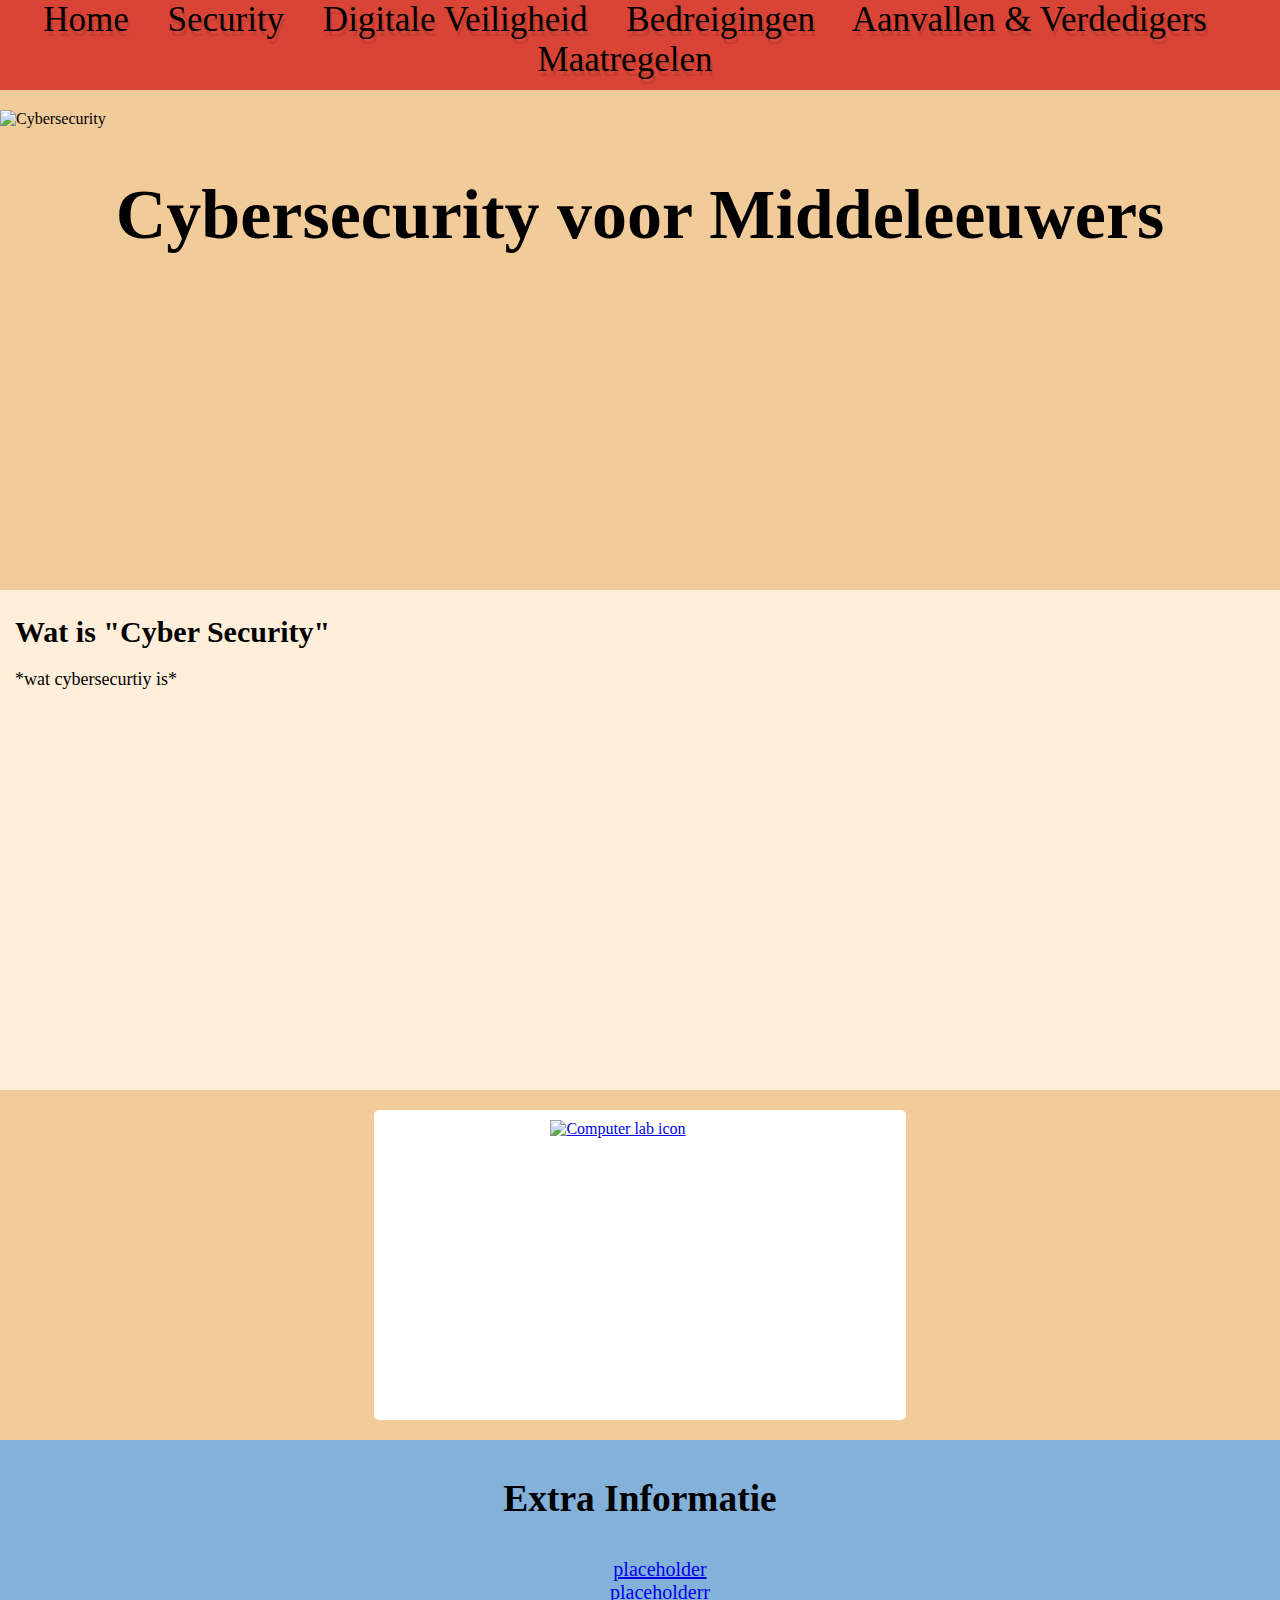
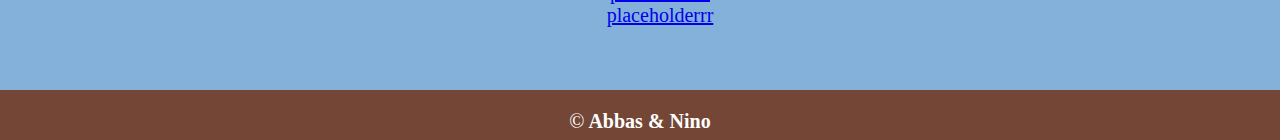
==== index.html @ e82c3c8b "final?" ====
<!DOCTYPE html>
<html lang="nl">

<head>
  <meta charset="utf-8">
  <meta name="viewport" content="width=device-width">
  <title>Mijn Website</title>
  <link href="style.css" rel="stylesheet" type="text/css" />
</head>
<body>
  <div class="grid-container">
  <header class = "header">
<div class = "links" style="--items: 6;">
  <a class = "link1" href="index.html">Home</a>
  <a class = "link2" href="security.html">Security</a>
  <a class = "link3" href="digitaleveiligheid.html">Digitale Veiligheid</a>
  <a class = "link4" href="bedreigingen.html">Bedreigingen</a>
  <a class = "link5" href="aanvallenenverdedigers.html">Aanvallen & Verdedigers</a>
  <a class = "link6" href="maatregelen.html">Maatregelen</a>
</div>
  </header>
	  <div class = "afbeelding">
		  <img src ="https://pecb.com/article_docs/images/C9F2E90B86C762E5CFF56618FDE0CC12.png" alt="Cybersecurity">
      <h1 style="text-align: center; font-size: 70px;">Cybersecurity voor Middeleeuwers</h1>
	  </div>
<main class = "main">
<h1 style="font-size: 30px;">Wat is "Cyber Security"</h1>
    <p class = "text">
*wat cybersecurtiy is*
    </p>
  </main>

<div class = "foto"><a href="security.html"><img src ="https://techservices.illinois.edu/wp-content/uploads/2021/08/computer-lab-icon-2-1024x1024.jpg" class= "center" alt="Computer lab icon"></a></div>
<nav class = "nav">
<!-- Foto met link dat je stuurt naar security  -->
  
    <div class = "overons"><h3>Extra Informatie</h3></div>
    <ul>
    <!-- Allemaal vervangbaar als niet nodig is of niet moet  -->
     
      <li><a href="#">placeholder</a></li>
      <li><a href="#">placeholderr</a></li>
      <li><a href="#">placeholderrr</a></li>
    </ul>
</nav>
  <footer class="footer">
    <p>&copy;<b> Abbas & Nino</b></p>
  </footer>
</div>
</body>
</html>
---- style.css ----
/************************* DEBUG SETTINGS *************************/

/* Settings to help find errors in your css
   uncomment to enable */

/* Add dotted line around all boxes.
   This makes size of boxes visible.
   Warning 1: this settings may change your layout.
   Warning 2: keep the * as selector for all tags when uncommenting. */
/*  * {border: 1px dotted black;}   */
  
/* Add semi-transparant dark background to all boxes
   The more boxes are on top of eachother the darker tghe background color
   Warning: keep the * as selector for all tags when uncommenting. */
/*  * {background-color: rgba(0,0,0,5%);}  */

/************************* YOUR SETTINGS *************************/

/* add your css here, feel free to use comments and order them logically for better readability */
body {
   font-family: 'Times New Roman';
   background-color: #F2CB9B;
   overflow-x: hidden;
   margin: 0;
   padding: 0;
}

.grid-container {
   display: grid;
   grid-template-areas: 
   'header' 
   'afbeelding'
   'main'
   'fotolink'
   'nav'
   'footer';
   grid-template-columns: auto;
   grid-template-rows: 90px 500px 500px 350px 250px 50px;
}      
.header {
   grid-area: header;
   position: sticky;
   top: 0;
   z-index: 100;
   background-color: #d94436;
   color: rgb(0, 0, 0);
   text-align: center;
   font-size: 35px;
   
}
.afbeelding {
   grid-area: afbeelding;
   margin: 20px 0px;
}
.main {
   grid-area: main;
   background-color:  #ffeed9;
   color: rgb(0, 0, 0);
   text-align: left;
   font-size: 25px;
   padding: 5px 0px 0px 15px;
}
.nav {
   grid-area: nav;
   background-color: #84b1d9;
   color: rgb(0, 0, 0);
   text-align: center;
   font-size: 20px;
}
.overons {
   font-size: 32px;
}
.footer {
   grid-area: footer;
   background-color: #734636;
   color: rgb(255, 255, 255);
   text-align: center;
   font-size: 20px;
}
.center {
  display: block;
  margin-left: auto;
  margin-right: auto;
  width: 35%;
}

.foto {
   background-color: #ffffff;
   margin: 20px;
   padding: 10px;
   border: 1px #dddddd;
   width: 40%;
   display: block;
   border-radius: 5px;
   margin-left: auto;
   margin-right: auto;
   transition: transform 0.3s ease, box-shadow 0.3s ease;
}
.foto:hover {
   transform: translateY(-5px);
   box-shadow: 0 5px 10px rgba(0, 0, 0, 0.2);
}

.text {
   font-size: 18px;
}
/* verwijdert bullet points */
nav ul { list-style-type: none; }

/* DE LINKS IN DE HEADER */
.links {
   margin-top: auto;
   margin-bottom: auto;
   color: #000000;
}
.link1, .link2, .link3, .link4, .link5, .link6 {
   margin-right: 30px;
   color: #000000;
   transition: transform 0.3s ease, box-shadow 0.3s ease;
   text-decoration: none;
   text-shadow: #c33d30 2px 5px;
}

/* animaties voor de header */
.link1:hover, .link2:hover, .link3:hover, .link4:hover, .link5:hover, .link6:hover {
   transform: translateY(-5px);
   box-shadow: 0 5px 10px rgba(0, 0, 0, 0.2);
}
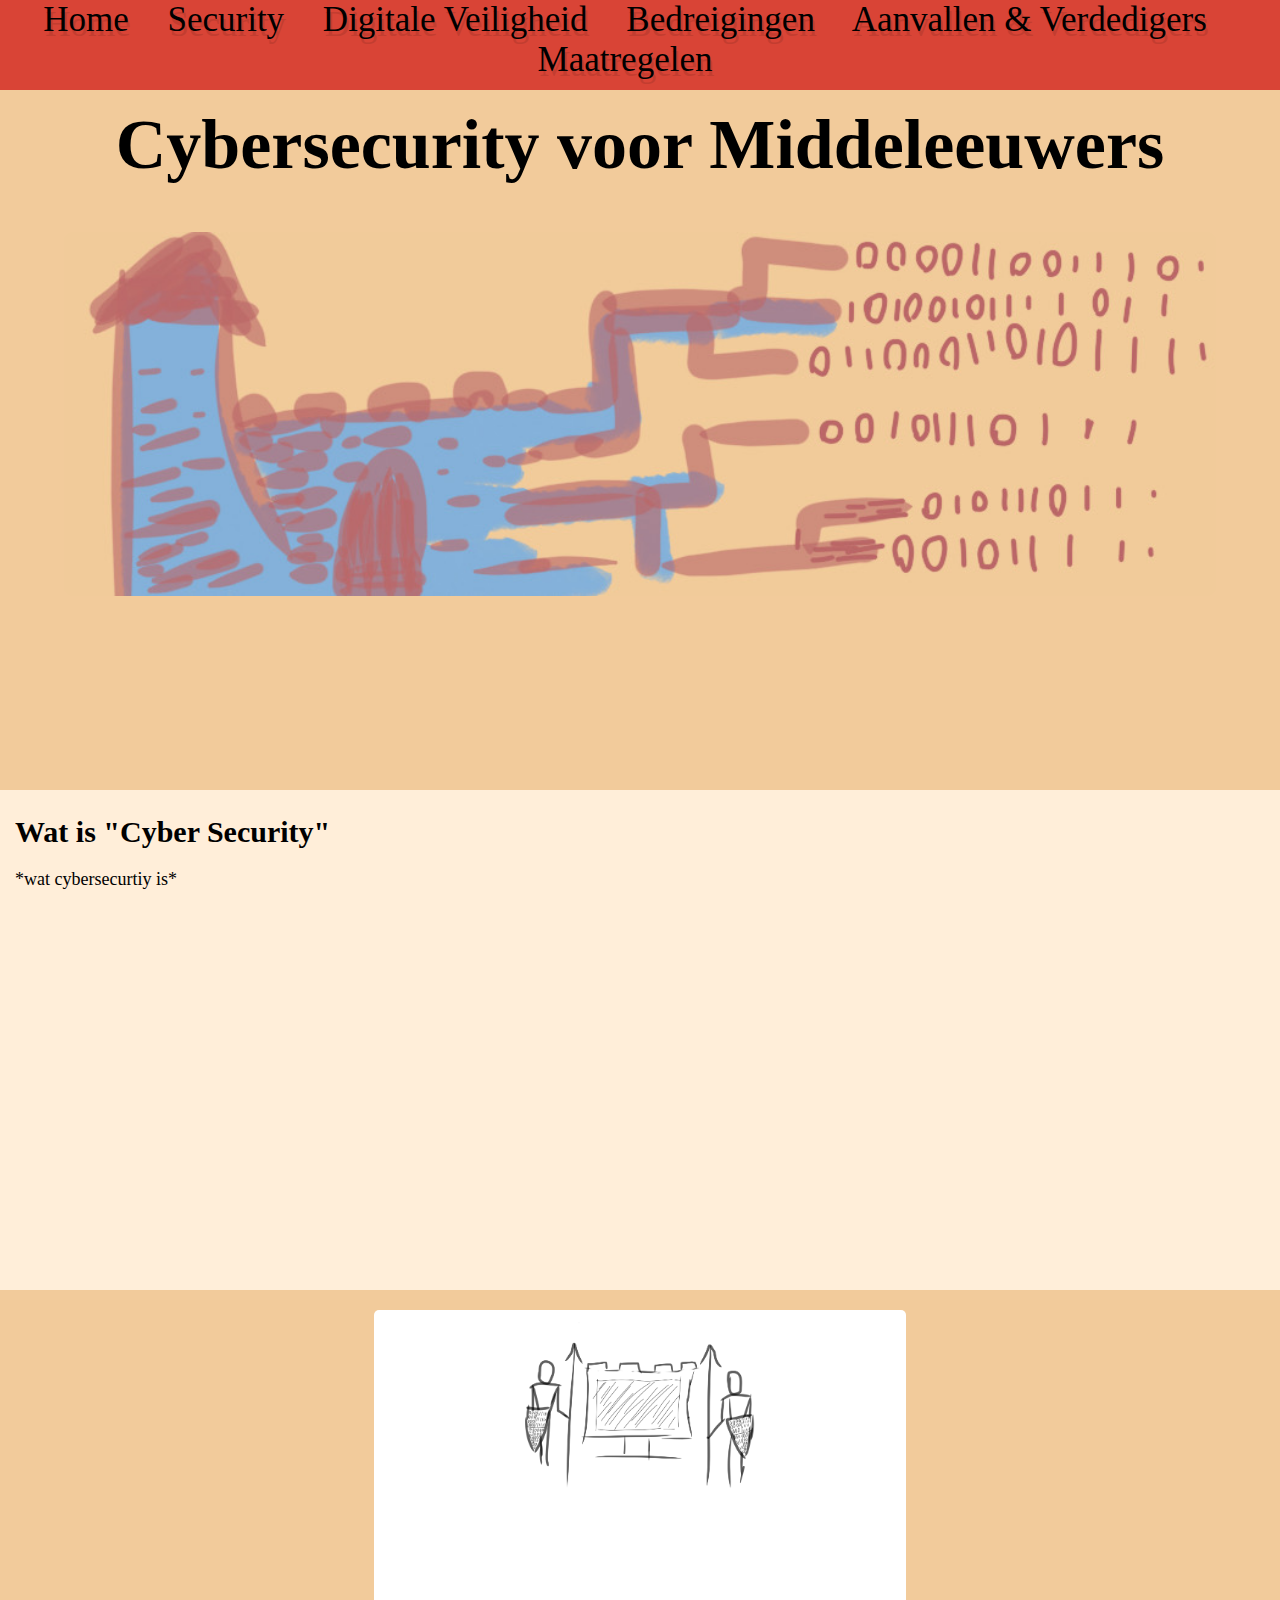
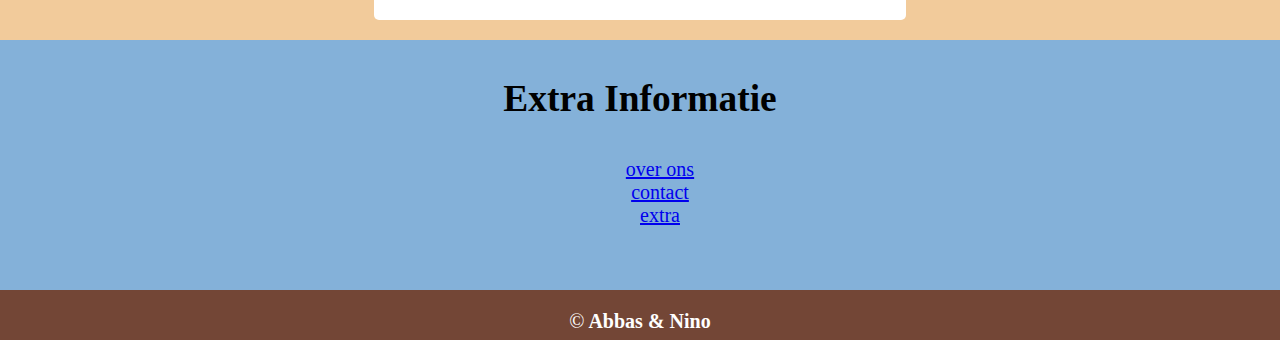
==== commit 84732689: "nfjfdjasdasd" ====
--- a/index.html
+++ b/index.html
@@ -19,9 +19,10 @@
   <a class = "link6" href="maatregelen.html">Maatregelen</a>
 </div>
   </header>
-	  <div class = "afbeelding">
-		  <img src ="https://pecb.com/article_docs/images/C9F2E90B86C762E5CFF56618FDE0CC12.png" alt="Cybersecurity">
-      <h1 style="text-align: center; font-size: 70px;">Cybersecurity voor Middeleeuwers</h1>
+ 
+	  <div>
+      <h1 style="text-align: center; font-size: 70px; margin-top: 15px;">Cybersecurity voor Middeleeuwers</h1>
+      <img src ="kasteelinformatica.jpg" alt="Cybersecurity"  class = "afbeelding">
 	  </div>
 <main class = "main">
 <h1 style="font-size: 30px;">Wat is "Cyber Security"</h1>
@@ -30,17 +31,16 @@
     </p>
   </main>
 
-<div class = "foto"><a href="security.html"><img src ="https://techservices.illinois.edu/wp-content/uploads/2021/08/computer-lab-icon-2-1024x1024.jpg" class= "center" alt="Computer lab icon"></a></div>
+<div class = "foto"><a href="security.html"><img src ="securityinformatica.png" class= "center" alt="Computer lab icon"></a></div>
 <nav class = "nav">
 <!-- Foto met link dat je stuurt naar security  -->
   
     <div class = "overons"><h3>Extra Informatie</h3></div>
     <ul>
-    <!-- Allemaal vervangbaar als niet nodig is of niet moet  -->
      
-      <li><a href="#">placeholder</a></li>
-      <li><a href="#">placeholderr</a></li>
-      <li><a href="#">placeholderrr</a></li>
+      <li><a href="#">over ons</a></li>
+      <li><a href="#">contact</a></li>
+      <li><a href="#">extra</a></li>
     </ul>
 </nav>
   <footer class="footer">
--- a/style.css
+++ b/style.css
@@ -35,7 +35,7 @@
    'nav'
    'footer';
    grid-template-columns: auto;
-   grid-template-rows: 90px 500px 500px 350px 250px 50px;
+   grid-template-rows: 90px 700px 500px 350px 250px 50px;
 }      
 .header {
    grid-area: header;
@@ -50,7 +50,12 @@
 }
 .afbeelding {
    grid-area: afbeelding;
-   margin: 20px 0px;
+   display: block;
+   margin-left: auto;
+   margin-right: auto;
+   width: 90%;
+   border-radius: 10px;
+
 }
 .main {
    grid-area: main;
@@ -81,7 +86,7 @@
   display: block;
   margin-left: auto;
   margin-right: auto;
-  width: 35%;
+  width: 45%;
 }
 
 .foto {
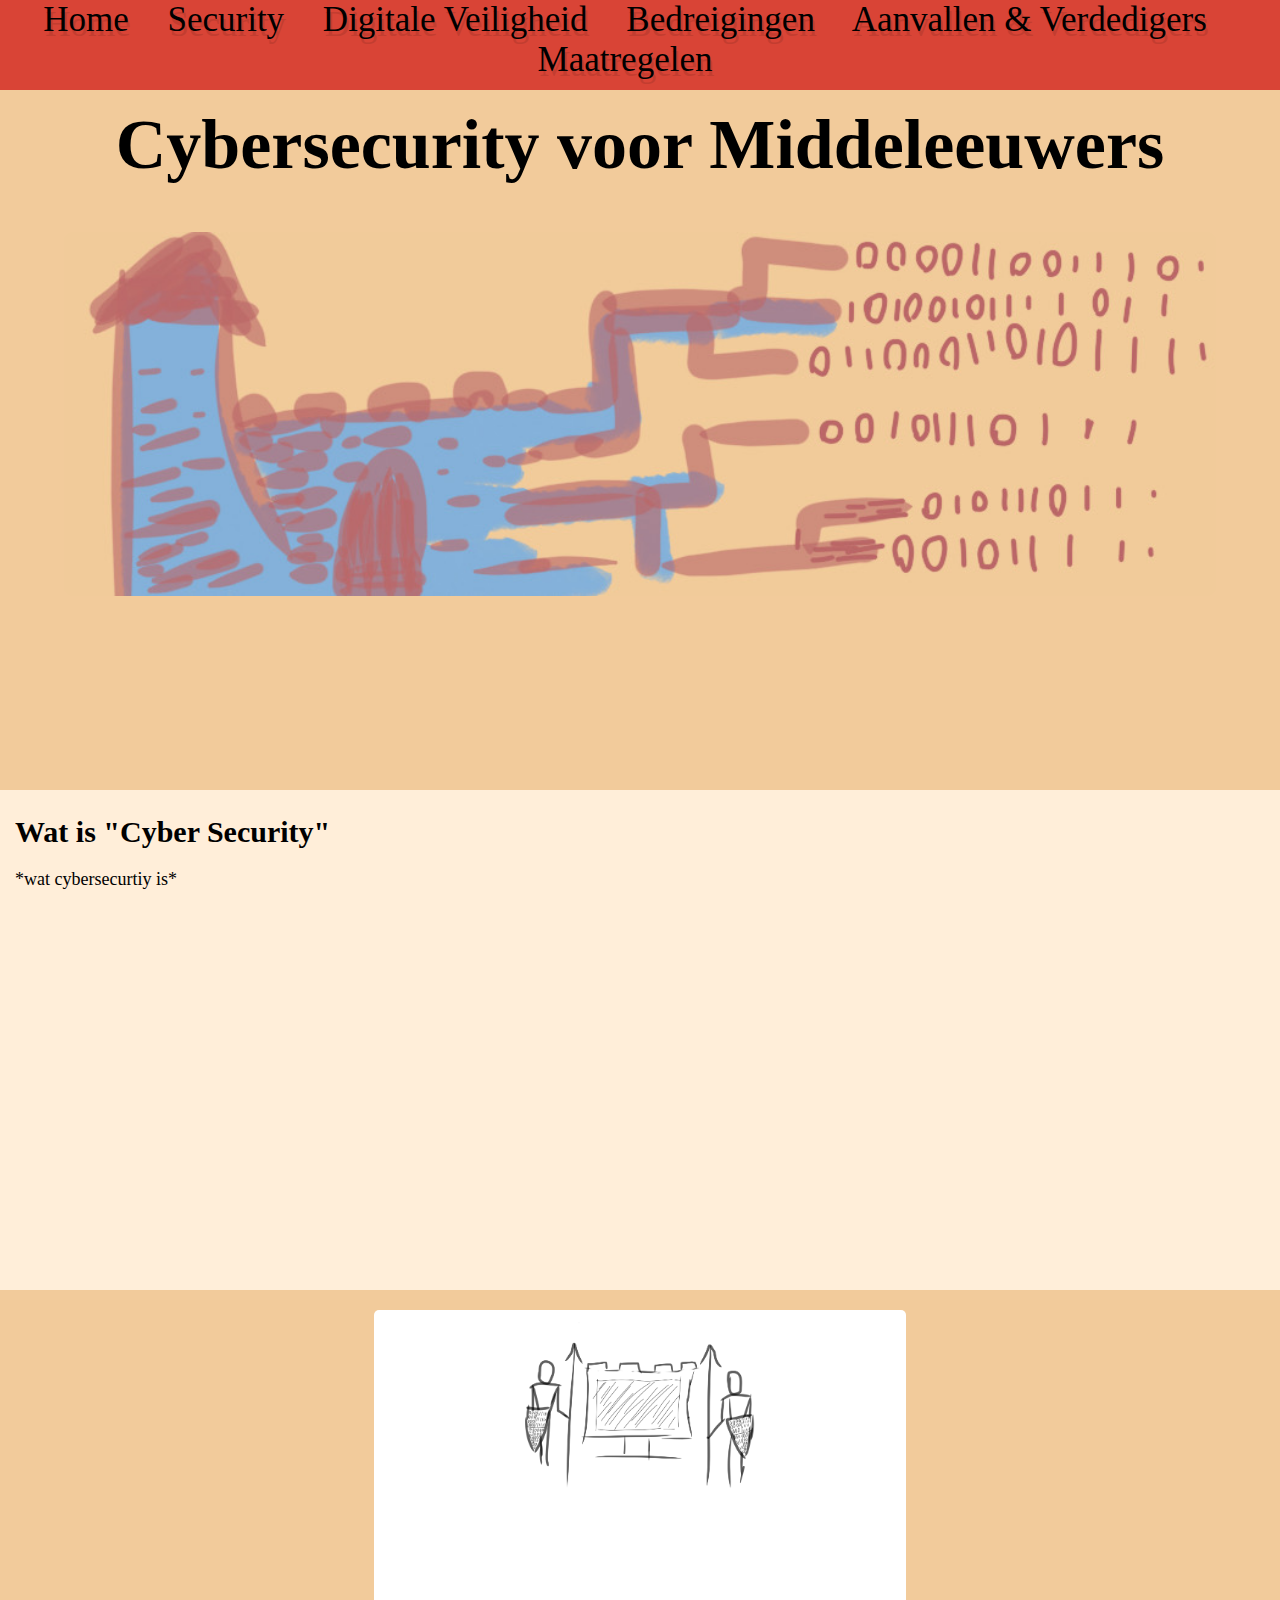
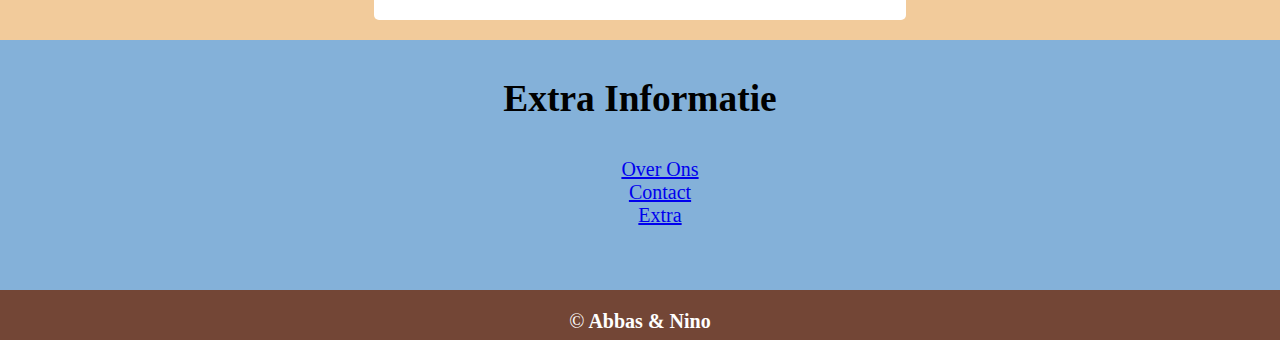
==== commit b919cdb2: "sdaw2dawdsa" ====
--- a/index.html
+++ b/index.html
@@ -4,8 +4,9 @@
 <head>
   <meta charset="utf-8">
   <meta name="viewport" content="width=device-width">
-  <title>Mijn Website</title>
+  <title>Home - Cybersecurity voor Middeleeuwers</title>
   <link href="style.css" rel="stylesheet" type="text/css" />
+  <link rel="shortcut icon" type="x-icon" href="logoinformaticakasteel.png">
 </head>
 <body>
   <div class="grid-container">
@@ -38,9 +39,9 @@
     <div class = "overons"><h3>Extra Informatie</h3></div>
     <ul>
      
-      <li><a href="#">over ons</a></li>
-      <li><a href="#">contact</a></li>
-      <li><a href="#">extra</a></li>
+      <li><a href="#">Over Ons</a></li>
+      <li><a href="#">Contact</a></li>
+      <li><a href="#">Extra</a></li>
     </ul>
 </nav>
   <footer class="footer">
--- a/style.css
+++ b/style.css
@@ -48,6 +48,9 @@
    font-size: 35px;
    
 }
+
+
+
 .afbeelding {
    grid-area: afbeelding;
    display: block;
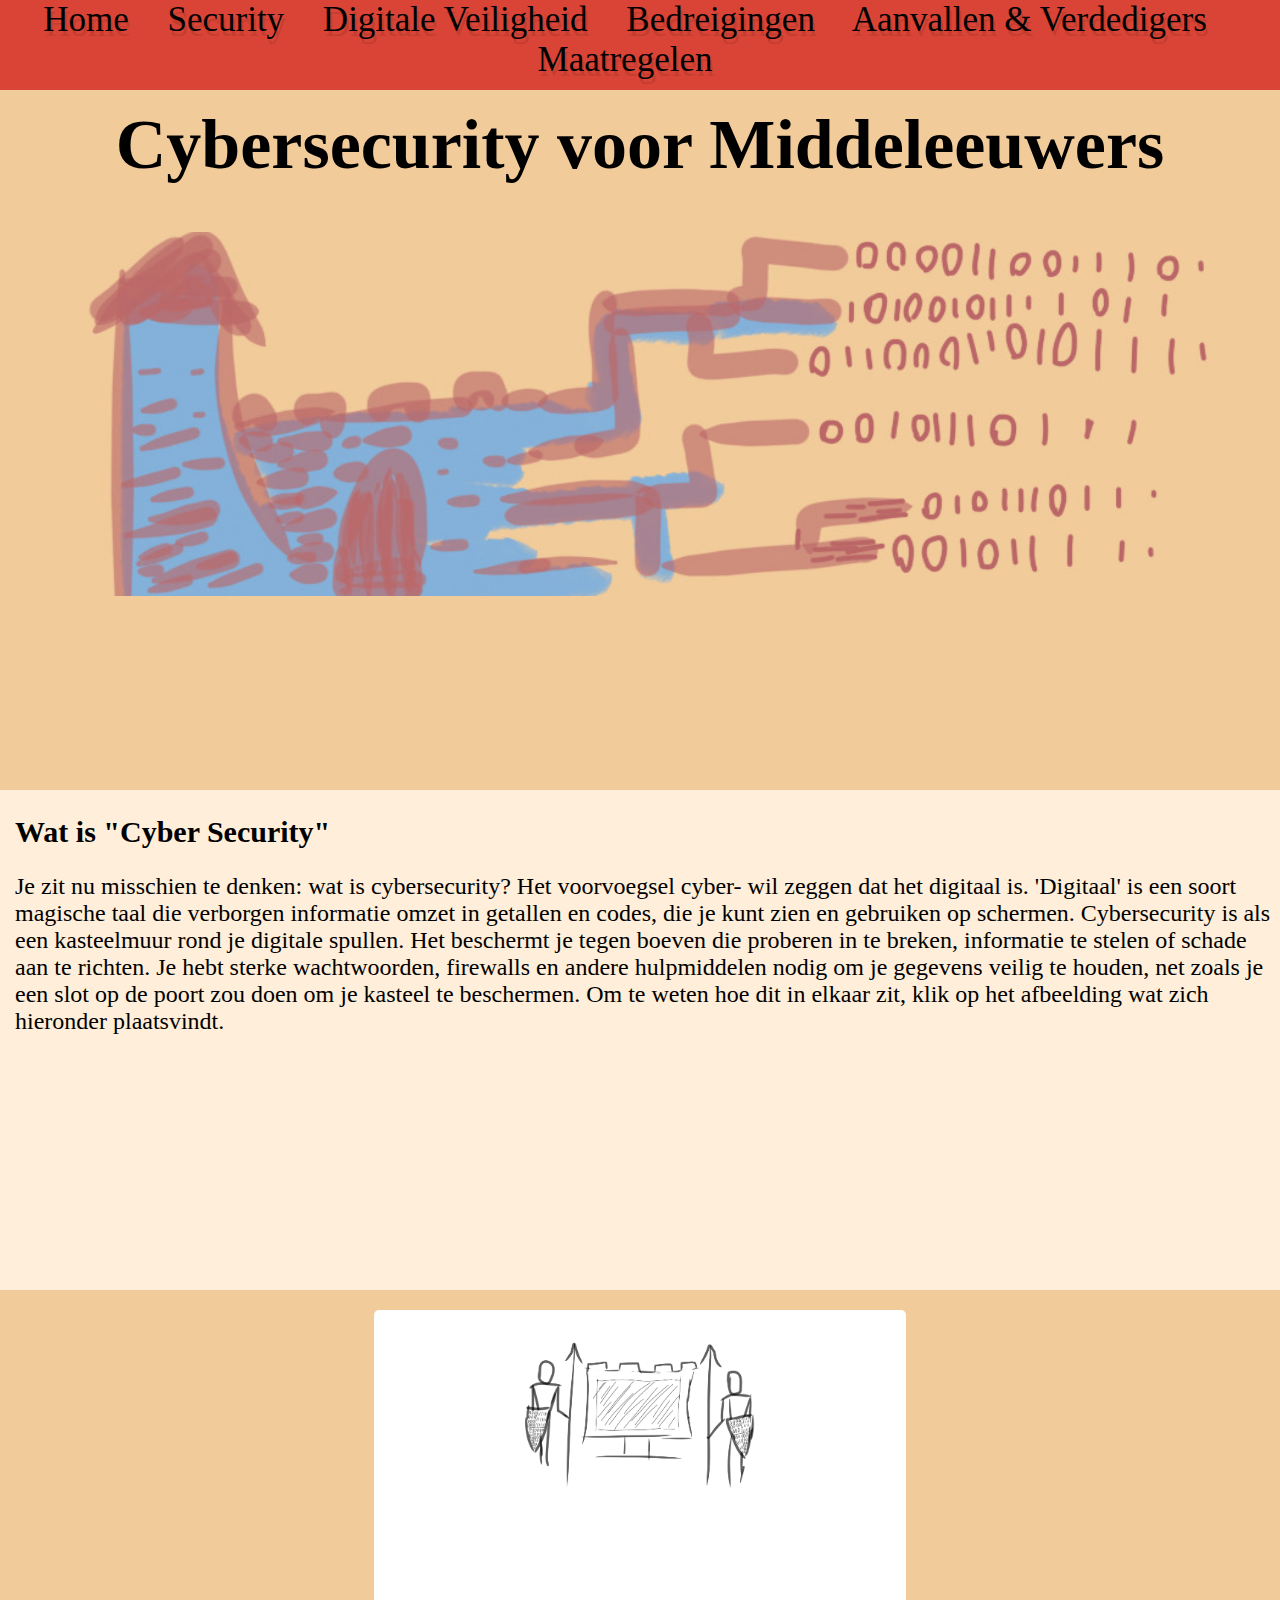
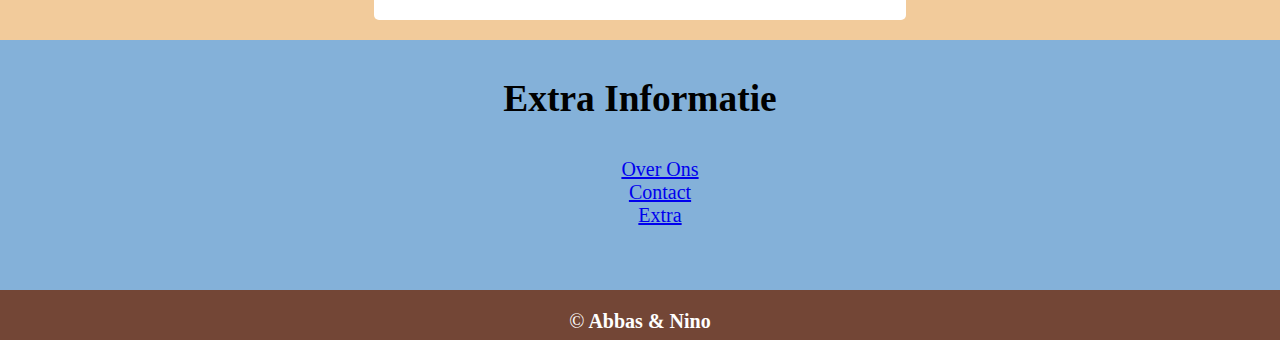
==== commit ca8f0745: "mznxnn" ====
--- a/index.html
+++ b/index.html
@@ -28,7 +28,7 @@
 <main class = "main">
 <h1 style="font-size: 30px;">Wat is "Cyber Security"</h1>
     <p class = "text">
-*wat cybersecurtiy is*
+      Je zit nu misschien te denken: wat is cybersecurity? Het voorvoegsel cyber- wil zeggen dat het digitaal is. 'Digitaal' is een soort magische taal die verborgen informatie omzet in getallen en codes, die je kunt zien en gebruiken op schermen. Cybersecurity is als een kasteelmuur rond je digitale spullen. Het beschermt je tegen boeven die proberen in te breken, informatie te stelen of schade aan te richten. Je hebt sterke wachtwoorden, firewalls en andere hulpmiddelen nodig om je gegevens veilig te houden, net zoals je een slot op de poort zou doen om je kasteel te beschermen. Om te weten hoe dit in elkaar zit, klik op het afbeelding wat zich hieronder plaatsvindt.
     </p>
   </main>
 
--- a/style.css
+++ b/style.css
@@ -110,7 +110,7 @@
 }
 
 .text {
-   font-size: 18px;
+   font-size: 24px;
 }
 /* verwijdert bullet points */
 nav ul { list-style-type: none; }
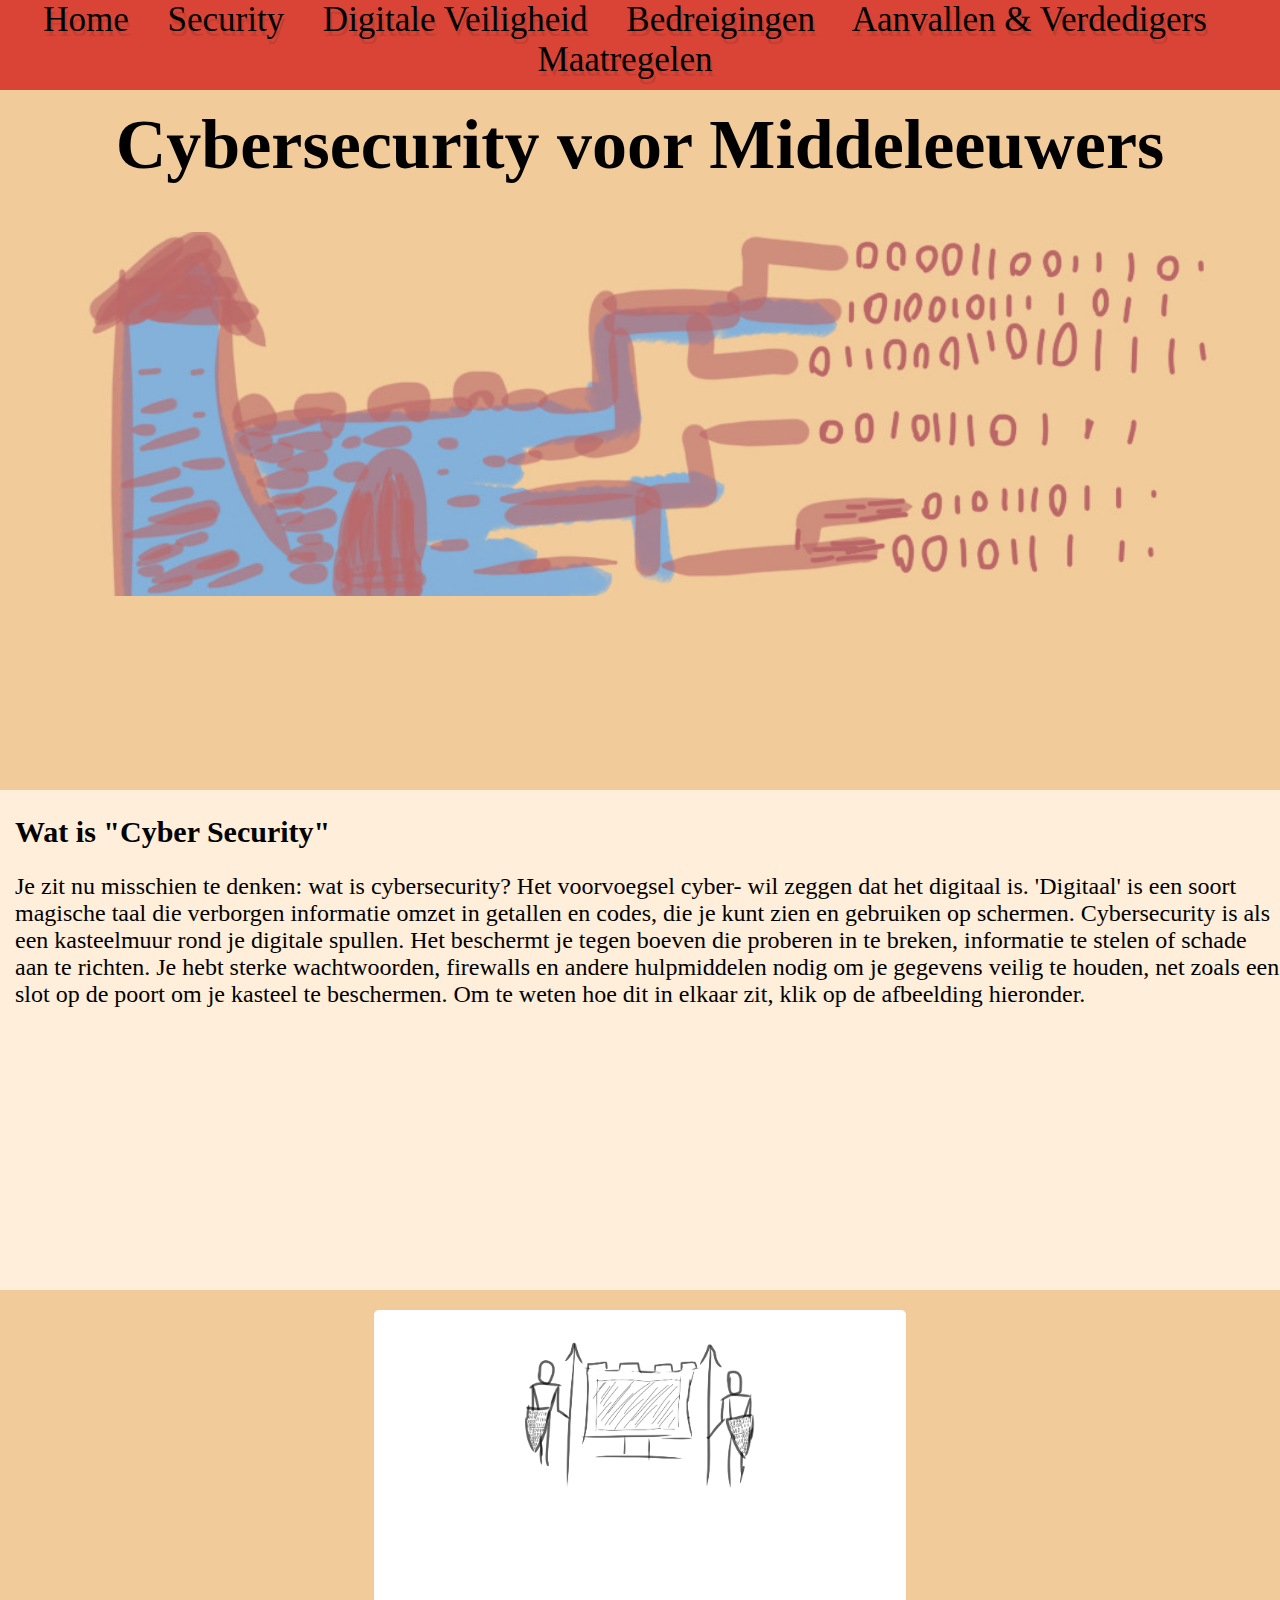
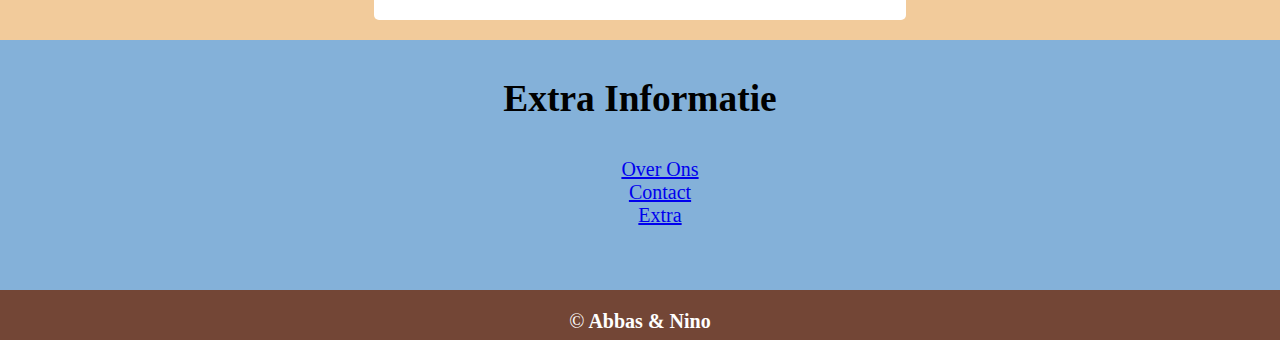
==== commit afb1220a: "home verbetering tekst" ====
--- a/index.html
+++ b/index.html
@@ -28,7 +28,7 @@
 <main class = "main">
 <h1 style="font-size: 30px;">Wat is "Cyber Security"</h1>
     <p class = "text">
-      Je zit nu misschien te denken: wat is cybersecurity? Het voorvoegsel cyber- wil zeggen dat het digitaal is. 'Digitaal' is een soort magische taal die verborgen informatie omzet in getallen en codes, die je kunt zien en gebruiken op schermen. Cybersecurity is als een kasteelmuur rond je digitale spullen. Het beschermt je tegen boeven die proberen in te breken, informatie te stelen of schade aan te richten. Je hebt sterke wachtwoorden, firewalls en andere hulpmiddelen nodig om je gegevens veilig te houden, net zoals je een slot op de poort zou doen om je kasteel te beschermen. Om te weten hoe dit in elkaar zit, klik op het afbeelding wat zich hieronder plaatsvindt.
+      Je zit nu misschien te denken: wat is cybersecurity? Het voorvoegsel cyber- wil zeggen dat het digitaal is. 'Digitaal' is een soort magische taal die verborgen informatie omzet in getallen en codes, die je kunt zien en gebruiken op schermen. Cybersecurity is als een kasteelmuur rond je digitale spullen. Het beschermt je tegen boeven die proberen in te breken, informatie te stelen of schade aan te richten. Je hebt sterke wachtwoorden, firewalls en andere hulpmiddelen nodig om je gegevens veilig te houden, net zoals een slot op de poort om je kasteel te beschermen. Om te weten hoe dit in elkaar zit, klik op de afbeelding hieronder.
     </p>
   </main>
 
